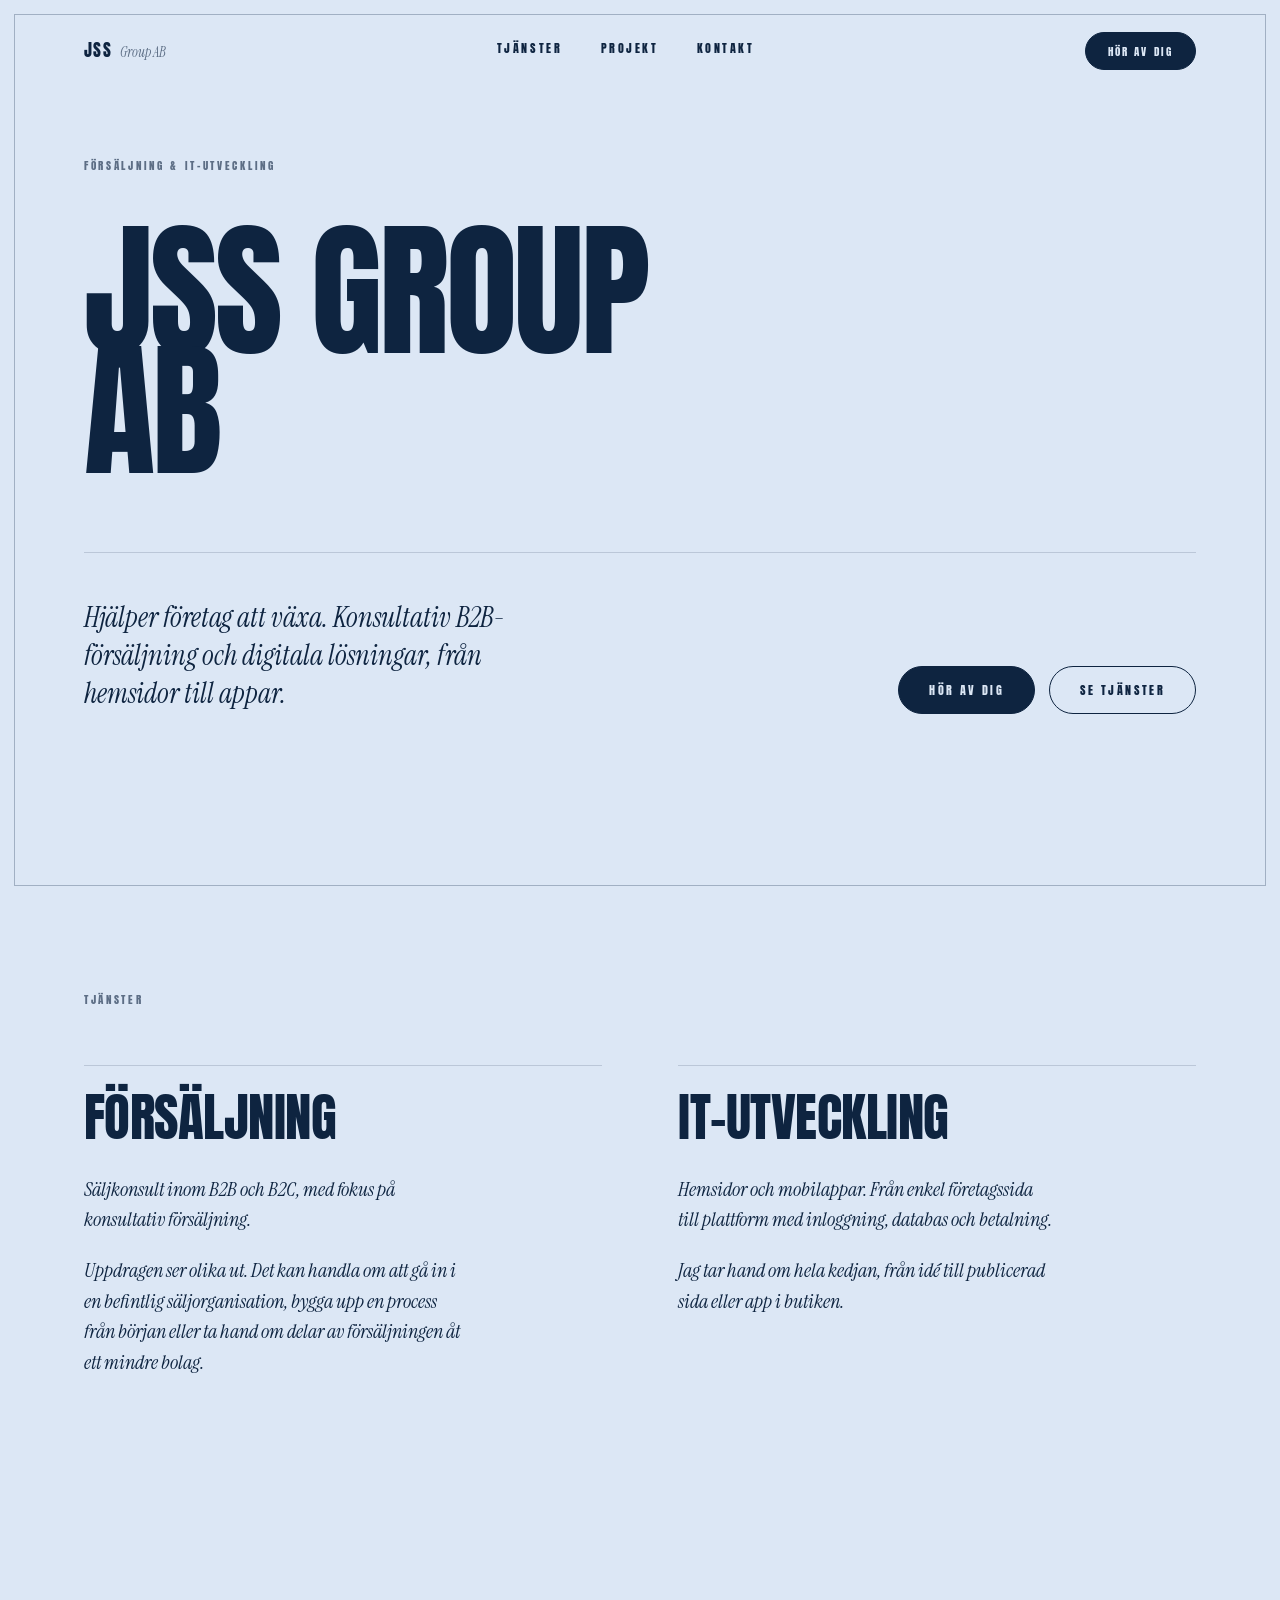
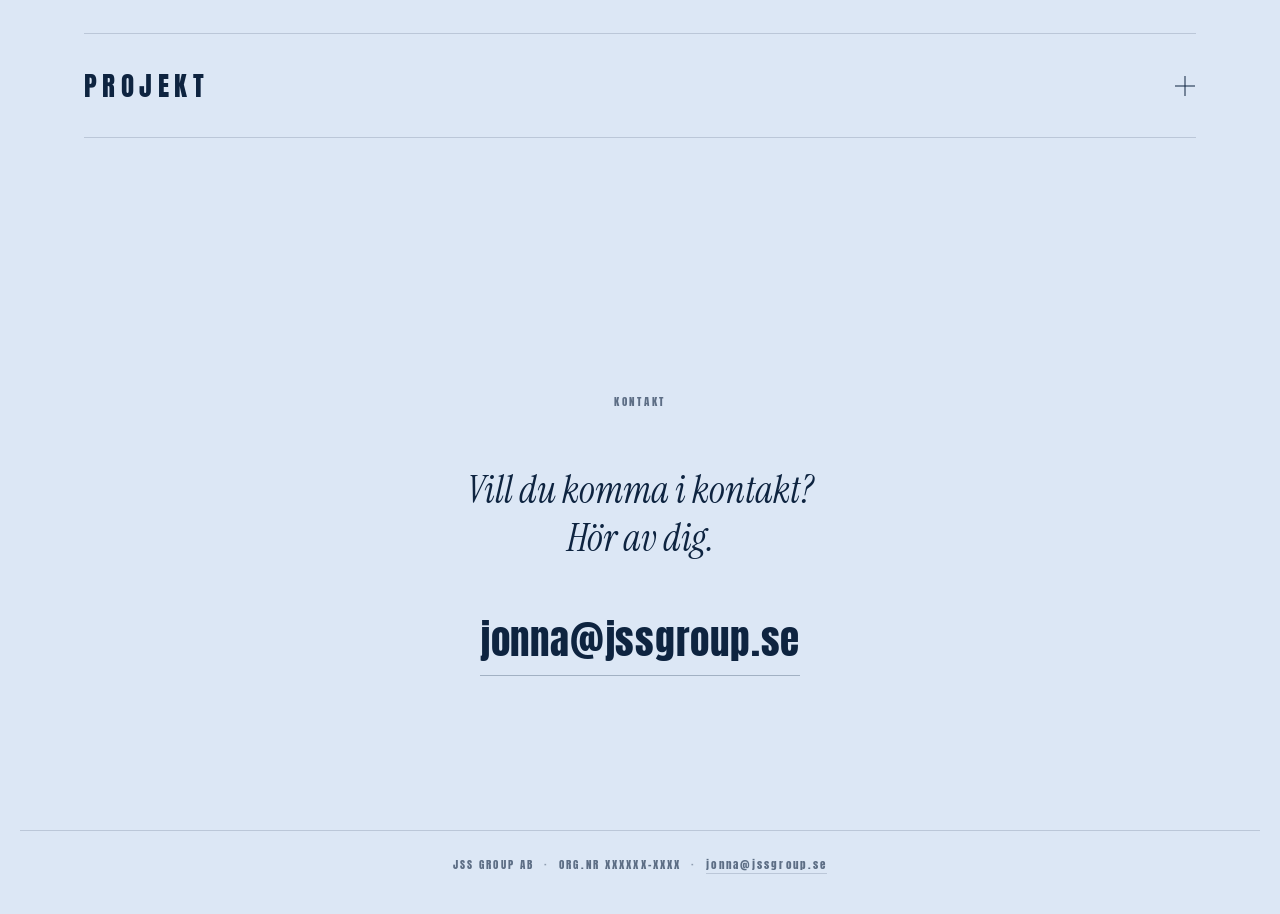
==== index.html @ ce1802a9 "Företagshemsida för JSS Group AB En statisk sida i ren HTML och CSS, utan ramverk, backend eller spå" ====
<!DOCTYPE html>
<html lang="sv">
<head>
<meta charset="utf-8">
<meta name="viewport" content="width=device-width, initial-scale=1">
<title>JSS Group AB · Försäljning &amp; IT-utveckling</title>
<meta name="description" content="JSS Group AB. Konsultativ B2B-försäljning och digitala lösningar, från hemsidor till mobilappar.">
<meta name="theme-color" content="#DCE7F5">
<link rel="canonical" href="https://jssgroup.se/">
<meta property="og:type" content="website">
<meta property="og:site_name" content="JSS Group AB">
<meta property="og:title" content="JSS Group AB · Försäljning &amp; IT-utveckling">
<meta property="og:description" content="Konsultativ B2B-försäljning och digitala lösningar, från hemsidor till mobilappar.">
<meta property="og:url" content="https://jssgroup.se/">
<meta property="og:locale" content="sv_SE">
<link rel="icon" href="data:image/svg+xml,%3Csvg xmlns='http://www.w3.org/2000/svg' viewBox='0 0 100 100'%3E%3Crect width='100' height='100' fill='%230E2440'/%3E%3Ctext x='50' y='70' font-family='Helvetica,Arial,sans-serif' font-size='54' font-weight='700' text-anchor='middle' fill='%23DCE7F5'%3EJ%3C/text%3E%3C/svg%3E">
<link rel="preconnect" href="https://fonts.googleapis.com">
<link rel="preconnect" href="https://fonts.gstatic.com" crossorigin>
<link href="https://fonts.googleapis.com/css2?family=Anton&family=Instrument+Serif:ital@0;1&display=swap" rel="stylesheet">
<link rel="stylesheet" href="styles.css">
</head>
<body>

<div class="frame" aria-hidden="true"></div>

<a class="skip" href="#hero">Hoppa till innehåll</a>

<header class="site-header">
  <div class="inner header-row">
    <a class="wordmark" href="#hero">JSS<span class="wordmark-sub">Group AB</span></a>

    <nav class="nav" aria-label="Huvudmeny">
      <a href="#tjanster">Tjänster</a>
      <a href="#projekt">Projekt</a>
      <a href="#kontakt">Kontakt</a>
    </nav>

    <a class="btn btn-primary btn-sm header-cta" href="mailto:jonna@jssgroup.se">Hör av dig</a>
  </div>
</header>

<main>

  <section id="hero" class="hero">
    <div class="inner">
      <p class="label">Försäljning &amp; IT-utveckling</p>

      <h1 class="hero-title">
        <span>JSS Group</span>
        <span>AB</span>
      </h1>

      <div class="hero-bottom">
        <p class="lead">
          Hjälper företag att växa. Konsultativ B2B-försäljning och digitala
          lösningar, från hemsidor till appar.
        </p>

        <div class="btn-row">
          <a class="btn btn-primary" href="mailto:jonna@jssgroup.se">Hör av dig</a>
          <a class="btn btn-ghost" href="#tjanster">Se tjänster</a>
        </div>
      </div>
    </div>
  </section>

  <section id="tjanster" class="section">
    <div class="inner">
      <p class="label">Tjänster</p>

      <div class="grid-2">
        <article class="card">
          <h2 class="card-title">Försäljning</h2>
          <p>
            Säljkonsult inom B2B och B2C, med fokus på konsultativ försäljning.
          </p>
          <p>
            Uppdragen ser olika ut. Det kan handla om att gå in i en befintlig
            säljorganisation, bygga upp en process från början eller ta hand om
            delar av försäljningen åt ett mindre bolag.
          </p>
        </article>

        <article class="card">
          <h2 class="card-title">IT-utveckling</h2>
          <p>
            Hemsidor och mobilappar. Från enkel företagssida till plattform med
            inloggning, databas och betalning.
          </p>
          <p>
            Jag tar hand om hela kedjan, från idé till publicerad sida eller app
            i butiken.
          </p>
        </article>
      </div>
    </div>
  </section>

  <section id="projekt" class="section">
    <div class="inner">
      <details class="disclosure">
        <summary class="disclosure-summary">
          <h2 class="disclosure-title">Projekt</h2>
          <span class="disclosure-icon" aria-hidden="true"></span>
        </summary>

        <ul class="projects">
          <li class="project">
            <h3 class="project-title">AFTR</h3>
            <p class="project-text">
              Marknadsplats för DJ-bokningar. Plattform med profilsidor, sökning
              och bokningsflöde.
            </p>
            <p class="project-meta">
              <a class="project-link" href="https://aftr.se" target="_blank" rel="noopener">
                aftr.se <span aria-hidden="true">↗</span>
              </a>
            </p>
          </li>

          <li class="project">
            <h3 class="project-title">Totalen</h3>
            <p class="project-text">
              Mobilapp för svenska hushåll som samlar alla fasta kostnader på ett
              ställe och påminner när avtal går att omförhandla. iOS och Android.
            </p>
            <p class="project-meta"><span class="tag">Under utveckling</span></p>
          </li>
        </ul>
      </details>
    </div>
  </section>

  <section id="kontakt" class="section section-contact">
    <div class="inner">
      <p class="label">Kontakt</p>
      <p class="contact-lead">Vill du komma i kontakt? Hör av dig.</p>
      <a class="contact-mail" href="mailto:jonna@jssgroup.se">jonna@jssgroup.se</a>
    </div>
  </section>

</main>

<footer class="site-footer">
  <div class="inner footer-row">
    <span>JSS Group AB</span>
    <span aria-hidden="true" class="dot">·</span>
    <span>Org.nr XXXXXX-XXXX</span>
    <span aria-hidden="true" class="dot">·</span>
    <a href="mailto:jonna@jssgroup.se">jonna@jssgroup.se</a>
  </div>
</footer>

</body>
</html>
---- styles.css ----
/* JSS Group AB. Statisk sida, ingen build, ingen spårning. */

:root {
  --bg: #DCE7F5;
  --ink: #0E2440;
  --line: rgba(14, 36, 64, 0.28);
  --line-soft: rgba(14, 36, 64, 0.16);
  --muted: rgba(14, 36, 64, 0.62);

  --frame: 14px;
  --gutter: clamp(20px, 5vw, 76px);

  --sans: "Anton", "Oswald", "Haettenschweiler", "Arial Narrow", Impact, sans-serif;
  --serif: "Instrument Serif", "Iowan Old Style", Georgia, "Times New Roman", serif;
}

* { box-sizing: border-box; }

html {
  scroll-behavior: smooth;
  -webkit-text-size-adjust: 100%;
}

body {
  margin: 0;
  background: var(--bg);
  color: var(--ink);
  font-family: var(--serif);
  font-style: italic;
  font-size: clamp(1.05rem, 0.95rem + 0.4vw, 1.3rem);
  line-height: 1.5;
  -webkit-font-smoothing: antialiased;
  overflow-x: hidden;
}

p { margin: 0 0 1em; }
p:last-child { margin-bottom: 0; }

a { color: inherit; }

/* Ram runt hela sidan */
.frame {
  position: fixed;
  inset: var(--frame);
  border: 1px solid var(--line);
  pointer-events: none;
  z-index: 100;
}

.inner {
  width: 100%;
  max-width: 1240px;
  margin: 0 auto;
  padding: 0 var(--gutter);
}

.skip {
  position: absolute;
  left: -9999px;
}
.skip:focus {
  left: 50%;
  top: 24px;
  transform: translateX(-50%);
  z-index: 200;
  background: var(--ink);
  color: var(--bg);
  padding: 10px 18px;
  font-family: var(--sans);
  font-style: normal;
  text-transform: uppercase;
  letter-spacing: 0.16em;
  font-size: 0.72rem;
}

/* ---------- Header ---------- */

.site-header {
  position: sticky;
  top: 0;
  z-index: 80;
  background: var(--bg);
  padding-top: calc(var(--frame) + 18px);
  padding-bottom: 18px;
}

.header-row {
  display: flex;
  align-items: center;
  justify-content: space-between;
  gap: 20px;
  flex-wrap: wrap;
}

.wordmark {
  font-family: var(--sans);
  font-style: normal;
  text-decoration: none;
  text-transform: uppercase;
  letter-spacing: 0.08em;
  font-size: 1.05rem;
  line-height: 1;
  display: inline-flex;
  align-items: baseline;
  gap: 0.5em;
}

.wordmark-sub {
  font-family: var(--serif);
  font-style: italic;
  text-transform: none;
  letter-spacing: 0;
  font-size: 0.85rem;
  color: var(--muted);
}

.nav {
  display: flex;
  gap: clamp(18px, 3vw, 44px);
}

.nav a {
  font-family: var(--sans);
  font-style: normal;
  font-size: 0.72rem;
  text-transform: uppercase;
  letter-spacing: 0.22em;
  text-decoration: none;
  padding-bottom: 3px;
  border-bottom: 1px solid transparent;
  transition: border-color 0.2s ease;
}

.nav a:hover,
.nav a:focus-visible { border-bottom-color: var(--ink); }

/* ---------- Knappar ---------- */

.btn {
  display: inline-flex;
  align-items: center;
  justify-content: center;
  font-family: var(--sans);
  font-style: normal;
  font-size: 0.74rem;
  text-transform: uppercase;
  letter-spacing: 0.2em;
  text-decoration: none;
  padding: 15px 30px 13px;
  border: 1px solid var(--ink);
  border-radius: 999px;
  white-space: nowrap;
  transition: background-color 0.2s ease, color 0.2s ease;
}

.btn-primary {
  background: var(--ink);
  color: var(--bg);
}
.btn-primary:hover,
.btn-primary:focus-visible { background: transparent; color: var(--ink); }

.btn-ghost {
  background: transparent;
  color: var(--ink);
}
.btn-ghost:hover,
.btn-ghost:focus-visible { background: var(--ink); color: var(--bg); }

.btn-sm { padding: 11px 22px 9px; font-size: 0.66rem; }

.btn-row {
  display: flex;
  flex-wrap: wrap;
  gap: 14px;
}

/* ---------- Etiketter ---------- */

.label {
  font-family: var(--sans);
  font-style: normal;
  font-size: 0.7rem;
  text-transform: uppercase;
  letter-spacing: 0.24em;
  color: var(--muted);
  margin: 0 0 clamp(28px, 5vw, 56px);
}

/* ---------- Hero ---------- */

.hero {
  padding-top: clamp(24px, 6vw, 70px);
  padding-bottom: clamp(70px, 12vw, 150px);
}

.hero-title {
  font-family: var(--sans);
  font-style: normal;
  font-weight: 400;
  text-transform: uppercase;
  font-size: clamp(2.6rem, 11.5vw, 9.5rem);
  line-height: 0.82;
  letter-spacing: -0.02em;
  margin: 0 0 clamp(40px, 7vw, 80px);
}

.hero-title span { display: block; }

.hero-bottom {
  display: flex;
  flex-wrap: wrap;
  align-items: flex-end;
  justify-content: space-between;
  gap: clamp(32px, 5vw, 64px);
  border-top: 1px solid var(--line-soft);
  padding-top: clamp(28px, 4vw, 46px);
}

.lead {
  max-width: 34ch;
  font-size: clamp(1.25rem, 1.05rem + 0.9vw, 1.85rem);
  line-height: 1.35;
  margin: 0;
}

/* ---------- Sektioner ---------- */

.section {
  padding-top: clamp(60px, 10vw, 130px);
  padding-bottom: clamp(60px, 10vw, 130px);
  scroll-margin-top: 96px;
}

.grid-2 {
  display: grid;
  grid-template-columns: repeat(2, 1fr);
  gap: clamp(36px, 6vw, 96px);
}

.card { border-top: 1px solid var(--line-soft); padding-top: 26px; }

.card-title {
  font-family: var(--sans);
  font-style: normal;
  font-weight: 400;
  text-transform: uppercase;
  font-size: clamp(2rem, 1.4rem + 2.4vw, 3.6rem);
  line-height: 0.95;
  letter-spacing: -0.01em;
  margin: 0 0 clamp(20px, 2.5vw, 32px);
}

.card p { max-width: 42ch; color: var(--ink); }

/* ---------- Hopfällbar lista ---------- */

.disclosure {
  border-top: 1px solid var(--line-soft);
  border-bottom: 1px solid var(--line-soft);
}

.disclosure-summary {
  display: flex;
  align-items: center;
  justify-content: space-between;
  gap: 24px;
  padding: clamp(24px, 3vw, 38px) 0;
  cursor: pointer;
  list-style: none;
  transition: opacity 0.2s ease;
}

.disclosure-summary::-webkit-details-marker { display: none; }
.disclosure-summary:hover { opacity: 0.62; }

.disclosure-title {
  font-family: var(--sans);
  font-style: normal;
  font-weight: 400;
  text-transform: uppercase;
  letter-spacing: 0.2em;
  font-size: clamp(1.1rem, 0.85rem + 1.1vw, 1.7rem);
  line-height: 1;
  margin: 0;
}

.disclosure-icon {
  position: relative;
  flex: none;
  width: 22px;
  height: 22px;
}

.disclosure-icon::before,
.disclosure-icon::after {
  content: "";
  position: absolute;
  top: 50%;
  left: 50%;
  width: 20px;
  height: 1px;
  background: var(--ink);
  transform: translate(-50%, -50%);
  transition: transform 0.25s ease, opacity 0.25s ease;
}

.disclosure-icon::after { transform: translate(-50%, -50%) rotate(90deg); }

.disclosure[open] .disclosure-icon::after {
  transform: translate(-50%, -50%) rotate(180deg);
  opacity: 0;
}

.disclosure[open] .disclosure-summary { padding-bottom: clamp(8px, 1.5vw, 18px); }

.disclosure .projects {
  border-top: 1px solid var(--line-soft);
  animation: reveal 0.35s ease both;
}

.disclosure .project:last-child { border-bottom: none; }

@keyframes reveal {
  from { opacity: 0; transform: translateY(-6px); }
  to { opacity: 1; transform: none; }
}

/* ---------- Projekt ---------- */

.projects {
  list-style: none;
  margin: 0;
  padding: 0;
  border-top: 1px solid var(--line-soft);
}

.project {
  display: grid;
  grid-template-columns: minmax(180px, 1fr) minmax(0, 2fr) auto;
  align-items: start;
  gap: clamp(20px, 4vw, 60px);
  padding: clamp(30px, 4vw, 52px) 0;
  border-bottom: 1px solid var(--line-soft);
}

.project-title {
  font-family: var(--sans);
  font-style: normal;
  font-weight: 400;
  text-transform: uppercase;
  font-size: clamp(1.8rem, 1.2rem + 2vw, 3rem);
  line-height: 0.95;
  letter-spacing: 0.01em;
  margin: 0;
}

.project-text { max-width: 46ch; margin: 0; }

.project-meta { margin: 0; }

.project-link,
.tag {
  font-family: var(--sans);
  font-style: normal;
  font-size: 0.7rem;
  text-transform: uppercase;
  letter-spacing: 0.2em;
  white-space: nowrap;
}

.project-link {
  text-decoration: none;
  border-bottom: 1px solid var(--line);
  padding-bottom: 3px;
  transition: border-color 0.2s ease;
}
.project-link:hover,
.project-link:focus-visible { border-bottom-color: var(--ink); }

.tag { color: var(--muted); }

/* ---------- Kontakt ---------- */

.section-contact { text-align: center; }

.contact-lead {
  font-size: clamp(1.4rem, 1.1rem + 1.6vw, 2.6rem);
  line-height: 1.25;
  max-width: 20ch;
  margin: 0 auto clamp(28px, 4vw, 48px);
}

.contact-mail {
  display: inline-block;
  font-family: var(--sans);
  font-style: normal;
  text-transform: uppercase;
  font-size: clamp(1.15rem, 0.7rem + 2.2vw, 3rem);
  letter-spacing: 0.02em;
  text-decoration: none;
  border-bottom: 1px solid var(--line);
  padding-bottom: 6px;
  transition: border-color 0.2s ease;
  word-break: break-word;
}
.contact-mail:hover,
.contact-mail:focus-visible { border-bottom-color: var(--ink); }

/* ---------- Sidfot ---------- */

.site-footer {
  padding-bottom: calc(var(--frame) + 26px);
  padding-top: 26px;
}

.footer-row {
  display: flex;
  flex-wrap: wrap;
  justify-content: center;
  gap: 10px;
  border-top: 1px solid var(--line-soft);
  padding-top: 26px;
  font-family: var(--sans);
  font-style: normal;
  font-size: 0.66rem;
  text-transform: uppercase;
  letter-spacing: 0.2em;
  color: var(--muted);
  text-align: center;
}

.footer-row a { text-decoration: none; border-bottom: 1px solid var(--line-soft); }
.footer-row a:hover { border-bottom-color: var(--ink); }

.dot { opacity: 0.6; }

/* Adresser och webbadresser visas som de är skrivna. Versalerna gäller
   etiketter, meny, knappar och rubriker, inte innehållet i en adress. */
.contact-mail,
.project-link,
.footer-row a[href^="mailto:"] {
  text-transform: none;
}

:focus-visible { outline: 2px solid var(--ink); outline-offset: 4px; }

/* ---------- Mobil ---------- */

@media (max-width: 860px) {
  .grid-2 { grid-template-columns: 1fr; }

  .project {
    grid-template-columns: 1fr;
    gap: 16px;
  }
}

@media (max-width: 640px) {
  :root { --frame: 10px; }

  .header-row { justify-content: center; gap: 14px 18px; }
  .wordmark { order: 1; }
  .header-cta { order: 2; margin-left: auto; }
  .nav { order: 3; width: 100%; justify-content: center; gap: 22px; }

  .wordmark-sub { display: none; }

  .hero-bottom { align-items: flex-start; }
  .lead { max-width: none; }
  .btn { width: 100%; }
  .btn-row { width: 100%; }
  .btn-sm { width: auto; }
}

@media (prefers-reduced-motion: reduce) {
  html { scroll-behavior: auto; }
  * { transition: none !important; animation: none !important; }
}
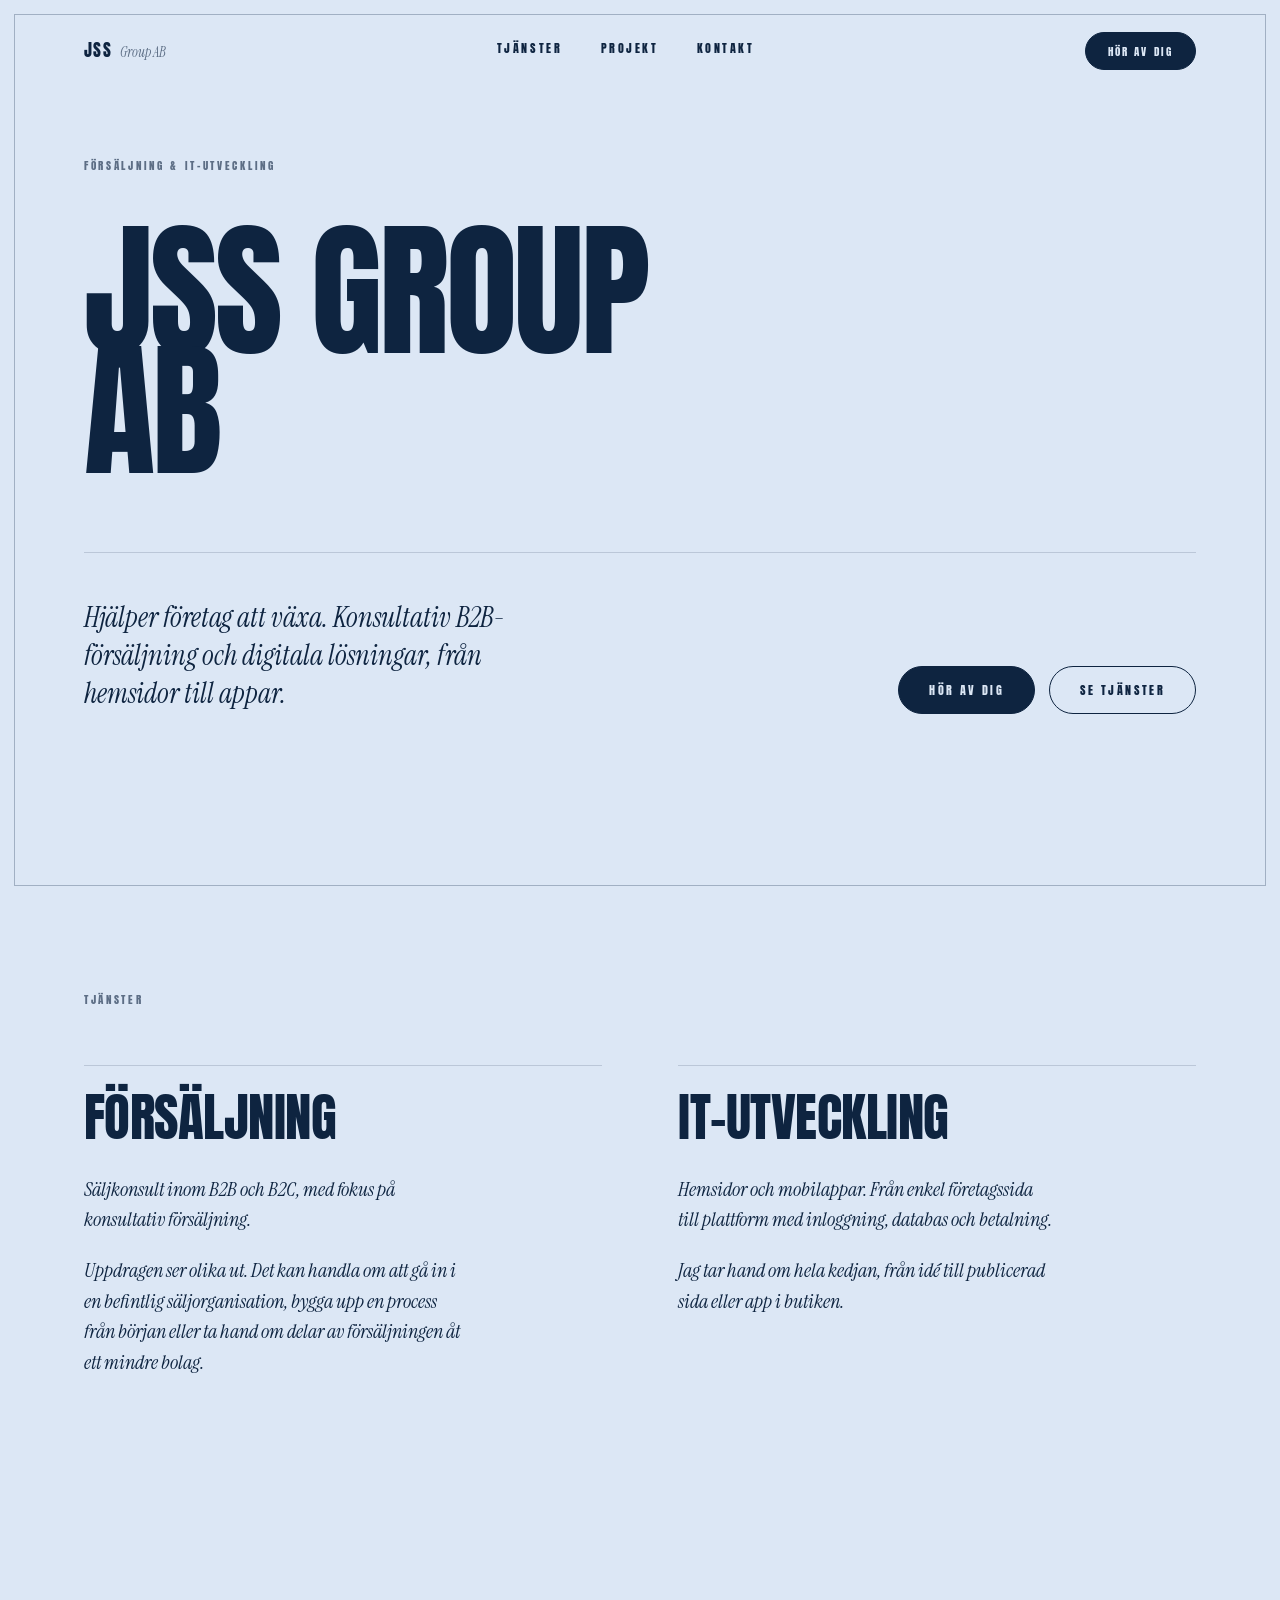
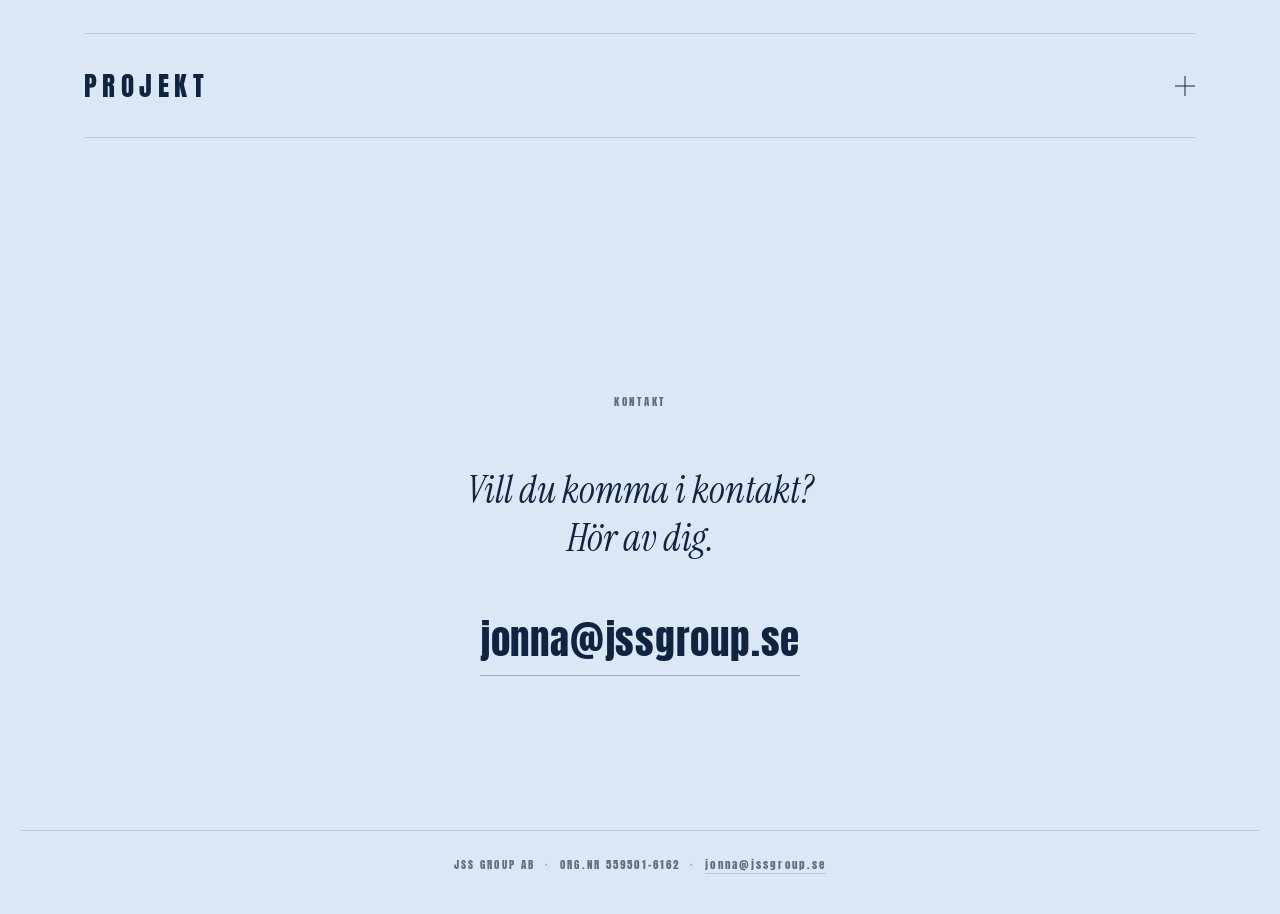
==== commit d7ab8ebc: "Fyll i organisationsnumret i sidfoten Co-Authored-By: Claude Opus 5 <noreply@anthropic.com>" ====
--- a/index.html
+++ b/index.html
@@ -145,7 +145,7 @@
   <div class="inner footer-row">
     <span>JSS Group AB</span>
     <span aria-hidden="true" class="dot">·</span>
-    <span>Org.nr XXXXXX-XXXX</span>
+    <span>Org.nr 559501-6162</span>
     <span aria-hidden="true" class="dot">·</span>
     <a href="mailto:jonna@jssgroup.se">jonna@jssgroup.se</a>
   </div>
